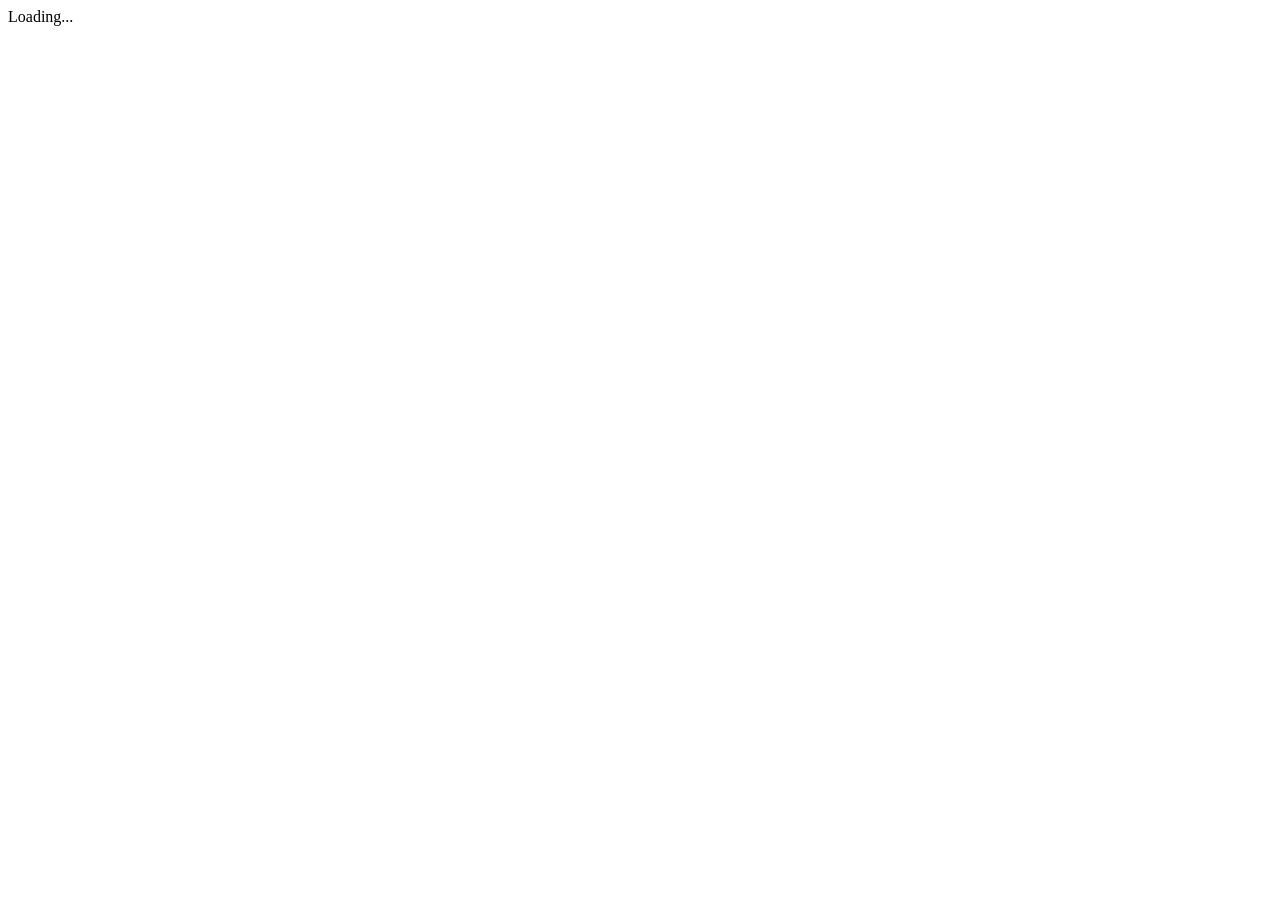
==== index.html @ 3b97b4b2 "Create index.html" ====
<!DOCTYPE html>
<html lang="en">
<head>
  <meta charset="UTF-8">
  <title>CopiioAI Documentation</title>
  <meta http-equiv="X-UA-Compatible" content="IE=edge,chrome=1" />
  <meta name="description" content="Natural language interface for accessing internet data.">
  <meta name="viewport" content="width=device-width, initial-scale=1.0, minimum-scale=1.0">
  <link rel="stylesheet" href="//cdn.jsdelivr.net/npm/docsify@4/lib/themes/vue.css">
</head>
<body>
  <div id="app">Loading...</div>
  <script>
    window.$docsify = {
      name: 'CopiioAI',
      repo: '你的Github用户名/你的仓库名',
      loadSidebar: true, 
      subMaxLevel: 2,    
      coverpage: true 
    }
  </script>
  <script src="//cdn.jsdelivr.net/npm/docsify@4"></script>
</body>
</html>
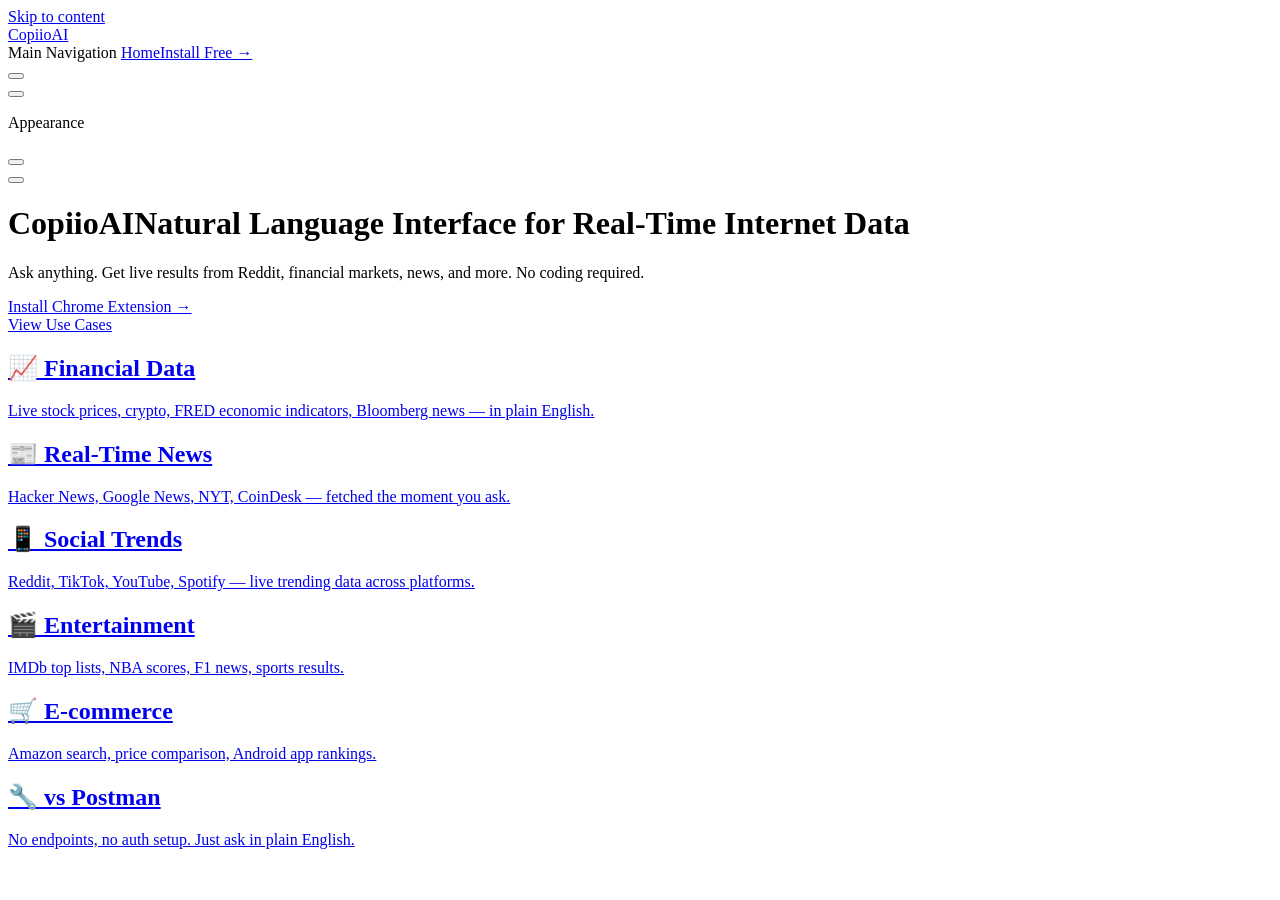
==== commit 0b93f644: "deploy: 711e78bb110bf903428eff7115be8752480be122" ====
--- a/index.html
+++ b/index.html
@@ -1,24 +1,27 @@
 <!DOCTYPE html>
-<html lang="en">
-<head>
-  <meta charset="UTF-8">
-  <title>CopiioAI Documentation</title>
-  <meta http-equiv="X-UA-Compatible" content="IE=edge,chrome=1" />
-  <meta name="description" content="Natural language interface for accessing internet data.">
-  <meta name="viewport" content="width=device-width, initial-scale=1.0, minimum-scale=1.0">
-  <link rel="stylesheet" href="//cdn.jsdelivr.net/npm/docsify@4/lib/themes/vue.css">
-</head>
-<body>
-  <div id="app">Loading...</div>
-  <script>
-    window.$docsify = {
-      name: 'CopiioAI',
-      repo: '你的Github用户名/你的仓库名',
-      loadSidebar: true, 
-      subMaxLevel: 2,    
-      coverpage: true 
-    }
-  </script>
-  <script src="//cdn.jsdelivr.net/npm/docsify@4"></script>
-</body>
-</html>
+<html lang="en-US" dir="ltr">
+  <head>
+    <meta charset="utf-8">
+    <meta name="viewport" content="width=device-width,initial-scale=1">
+    <title>CopiioAI — Natural Language Interface for Real-Time Internet Data | CopiioAI</title>
+    <meta name="description" content="Access live data from Reddit, financial markets, social media, and news — just by asking in plain English. No coding required.">
+    <meta name="generator" content="VitePress v1.6.4">
+    <link rel="preload stylesheet" href="/CopiioAI-Natural-language-interface-for-accessing-internet-data/assets/style.BzeZojkT.css" as="style">
+    <link rel="preload stylesheet" href="/CopiioAI-Natural-language-interface-for-accessing-internet-data/vp-icons.css" as="style">
+    
+    <script type="module" src="/CopiioAI-Natural-language-interface-for-accessing-internet-data/assets/app.DMM6btQ7.js"></script>
+    <link rel="preload" href="/CopiioAI-Natural-language-interface-for-accessing-internet-data/assets/inter-roman-latin.Di8DUHzh.woff2" as="font" type="font/woff2" crossorigin="">
+    <link rel="modulepreload" href="/CopiioAI-Natural-language-interface-for-accessing-internet-data/assets/chunks/theme.BEkiQrYT.js">
+    <link rel="modulepreload" href="/CopiioAI-Natural-language-interface-for-accessing-internet-data/assets/chunks/framework.DqNkCn1z.js">
+    <link rel="modulepreload" href="/CopiioAI-Natural-language-interface-for-accessing-internet-data/assets/index.md.CQlVDtgb.lean.js">
+    <meta name="keywords" content="natural language, real-time internet data, API access, Postman alternative, developer tools, chrome extension">
+    <link rel="canonical" href="https://copiioaicom-spec.github.io/CopiioAI-Natural-language-interface-for-accessing-internet-data/">
+    <script id="check-dark-mode">(()=>{const e=localStorage.getItem("vitepress-theme-appearance")||"auto",a=window.matchMedia("(prefers-color-scheme: dark)").matches;(!e||e==="auto"?a:e==="dark")&&document.documentElement.classList.add("dark")})();</script>
+    <script id="check-mac-os">document.documentElement.classList.toggle("mac",/Mac|iPhone|iPod|iPad/i.test(navigator.platform));</script>
+  </head>
+  <body>
+    <div id="app"><div class="Layout" data-v-5d98c3a5><!--[--><!--]--><!--[--><span tabindex="-1" data-v-0b0ada53></span><a href="#VPContent" class="VPSkipLink visually-hidden" data-v-0b0ada53>Skip to content</a><!--]--><!----><header class="VPNav" data-v-5d98c3a5 data-v-ae24b3ad><div class="VPNavBar" data-v-ae24b3ad data-v-6aa21345><div class="wrapper" data-v-6aa21345><div class="container" data-v-6aa21345><div class="title" data-v-6aa21345><div class="VPNavBarTitle" data-v-6aa21345 data-v-1168a8e4><a class="title" href="/CopiioAI-Natural-language-interface-for-accessing-internet-data/" data-v-1168a8e4><!--[--><!--]--><!----><span data-v-1168a8e4>CopiioAI</span><!--[--><!--]--></a></div></div><div class="content" data-v-6aa21345><div class="content-body" data-v-6aa21345><!--[--><!--]--><div class="VPNavBarSearch search" data-v-6aa21345><!----></div><nav aria-labelledby="main-nav-aria-label" class="VPNavBarMenu menu" data-v-6aa21345 data-v-dc692963><span id="main-nav-aria-label" class="visually-hidden" data-v-dc692963> Main Navigation </span><!--[--><!--[--><a class="VPLink link VPNavBarMenuLink active" href="/CopiioAI-Natural-language-interface-for-accessing-internet-data/" tabindex="0" data-v-dc692963 data-v-e56f3d57><!--[--><span data-v-e56f3d57>Home</span><!--]--></a><!--]--><!--[--><a class="VPLink link vp-external-link-icon VPNavBarMenuLink" href="https://chromewebstore.google.com/detail/copiioai/lejbegpfaanpcilacmakkdediinkmnne" target="_blank" rel="noreferrer" tabindex="0" data-v-dc692963 data-v-e56f3d57><!--[--><span data-v-e56f3d57>Install Free →</span><!--]--></a><!--]--><!--]--></nav><!----><div class="VPNavBarAppearance appearance" data-v-6aa21345 data-v-6c893767><button class="VPSwitch VPSwitchAppearance" type="button" role="switch" title aria-checked="false" data-v-6c893767 data-v-5337faa4 data-v-1d5665e3><span class="check" data-v-1d5665e3><span class="icon" data-v-1d5665e3><!--[--><span class="vpi-sun sun" data-v-5337faa4></span><span class="vpi-moon moon" data-v-5337faa4></span><!--]--></span></span></button></div><div class="VPSocialLinks VPNavBarSocialLinks social-links" data-v-6aa21345 data-v-0394ad82 data-v-7bc22406><!--[--><a class="VPSocialLink no-icon" href="https://github.com/copiioaicom-spec/CopiioAI-Natural-language-interface-for-accessing-internet-data" aria-label="github" target="_blank" rel="noopener" data-v-7bc22406 data-v-bd121fe5><span class="vpi-social-github"></span></a><!--]--></div><div class="VPFlyout VPNavBarExtra extra" data-v-6aa21345 data-v-bb2aa2f0 data-v-cf11d7a2><button type="button" class="button" aria-haspopup="true" aria-expanded="false" aria-label="extra navigation" data-v-cf11d7a2><span class="vpi-more-horizontal icon" data-v-cf11d7a2></span></button><div class="menu" data-v-cf11d7a2><div class="VPMenu" data-v-cf11d7a2 data-v-b98bc113><!----><!--[--><!--[--><!----><div class="group" data-v-bb2aa2f0><div class="item appearance" data-v-bb2aa2f0><p class="label" data-v-bb2aa2f0>Appearance</p><div class="appearance-action" data-v-bb2aa2f0><button class="VPSwitch VPSwitchAppearance" type="button" role="switch" title aria-checked="false" data-v-bb2aa2f0 data-v-5337faa4 data-v-1d5665e3><span class="check" data-v-1d5665e3><span class="icon" data-v-1d5665e3><!--[--><span class="vpi-sun sun" data-v-5337faa4></span><span class="vpi-moon moon" data-v-5337faa4></span><!--]--></span></span></button></div></div></div><div class="group" data-v-bb2aa2f0><div class="item social-links" data-v-bb2aa2f0><div class="VPSocialLinks social-links-list" data-v-bb2aa2f0 data-v-7bc22406><!--[--><a class="VPSocialLink no-icon" href="https://github.com/copiioaicom-spec/CopiioAI-Natural-language-interface-for-accessing-internet-data" aria-label="github" target="_blank" rel="noopener" data-v-7bc22406 data-v-bd121fe5><span class="vpi-social-github"></span></a><!--]--></div></div></div><!--]--><!--]--></div></div></div><!--[--><!--]--><button type="button" class="VPNavBarHamburger hamburger" aria-label="mobile navigation" aria-expanded="false" aria-controls="VPNavScreen" data-v-6aa21345 data-v-e5dd9c1c><span class="container" data-v-e5dd9c1c><span class="top" data-v-e5dd9c1c></span><span class="middle" data-v-e5dd9c1c></span><span class="bottom" data-v-e5dd9c1c></span></span></button></div></div></div></div><div class="divider" data-v-6aa21345><div class="divider-line" data-v-6aa21345></div></div></div><!----></header><!----><!----><div class="VPContent is-home" id="VPContent" data-v-5d98c3a5 data-v-1428d186><div class="VPHome" data-v-1428d186 data-v-8b561e3d><!--[--><!--]--><div class="VPHero VPHomeHero" data-v-8b561e3d data-v-4f9c455b><div class="container" data-v-4f9c455b><div class="main" data-v-4f9c455b><!--[--><!--]--><!--[--><h1 class="heading" data-v-4f9c455b><span class="name clip" data-v-4f9c455b>CopiioAI</span><span class="text" data-v-4f9c455b>Natural Language Interface for Real-Time Internet Data</span></h1><p class="tagline" data-v-4f9c455b>Ask anything. Get live results from Reddit, financial markets, news, and more. No coding required.</p><!--]--><!--[--><!--]--><div class="actions" data-v-4f9c455b><!--[--><div class="action" data-v-4f9c455b><a class="VPButton medium brand" href="https://chromewebstore.google.com/detail/copiioai/lejbegpfaanpcilacmakkdediinkmnne" target="_blank" rel="noreferrer" data-v-4f9c455b data-v-fa7799d5>Install Chrome Extension →</a></div><div class="action" data-v-4f9c455b><a class="VPButton medium alt" href="/CopiioAI-Natural-language-interface-for-accessing-internet-data/use-cases.html" data-v-4f9c455b data-v-fa7799d5>View Use Cases</a></div><!--]--></div><!--[--><!--]--></div><!----></div></div><!--[--><!--]--><!--[--><!--]--><div class="VPFeatures VPHomeFeatures" data-v-8b561e3d data-v-a6181336><div class="container" data-v-a6181336><div class="items" data-v-a6181336><!--[--><div class="grid-6 item" data-v-a6181336><a class="VPLink link no-icon VPFeature" href="/CopiioAI-Natural-language-interface-for-accessing-internet-data/financial-market-data.html" data-v-a6181336 data-v-a3976bdc><!--[--><article class="box" data-v-a3976bdc><!----><h2 class="title" data-v-a3976bdc>📈 Financial Data</h2><p class="details" data-v-a3976bdc>Live stock prices, crypto, FRED economic indicators, Bloomberg news — in plain English.</p><!----></article><!--]--></a></div><div class="grid-6 item" data-v-a6181336><a class="VPLink link no-icon VPFeature" href="/CopiioAI-Natural-language-interface-for-accessing-internet-data/real-time-news.html" data-v-a6181336 data-v-a3976bdc><!--[--><article class="box" data-v-a3976bdc><!----><h2 class="title" data-v-a3976bdc>📰 Real-Time News</h2><p class="details" data-v-a3976bdc>Hacker News, Google News, NYT, CoinDesk — fetched the moment you ask.</p><!----></article><!--]--></a></div><div class="grid-6 item" data-v-a6181336><a class="VPLink link no-icon VPFeature" href="/CopiioAI-Natural-language-interface-for-accessing-internet-data/social-media-trends.html" data-v-a6181336 data-v-a3976bdc><!--[--><article class="box" data-v-a3976bdc><!----><h2 class="title" data-v-a3976bdc>📱 Social Trends</h2><p class="details" data-v-a3976bdc>Reddit, TikTok, YouTube, Spotify — live trending data across platforms.</p><!----></article><!--]--></a></div><div class="grid-6 item" data-v-a6181336><a class="VPLink link no-icon VPFeature" href="/CopiioAI-Natural-language-interface-for-accessing-internet-data/entertainment-data.html" data-v-a6181336 data-v-a3976bdc><!--[--><article class="box" data-v-a3976bdc><!----><h2 class="title" data-v-a3976bdc>🎬 Entertainment</h2><p class="details" data-v-a3976bdc>IMDb top lists, NBA scores, F1 news, sports results.</p><!----></article><!--]--></a></div><div class="grid-6 item" data-v-a6181336><a class="VPLink link no-icon VPFeature" href="/CopiioAI-Natural-language-interface-for-accessing-internet-data/ecommerce-research.html" data-v-a6181336 data-v-a3976bdc><!--[--><article class="box" data-v-a3976bdc><!----><h2 class="title" data-v-a3976bdc>🛒 E-commerce</h2><p class="details" data-v-a3976bdc>Amazon search, price comparison, Android app rankings.</p><!----></article><!--]--></a></div><div class="grid-6 item" data-v-a6181336><a class="VPLink link no-icon VPFeature" href="/CopiioAI-Natural-language-interface-for-accessing-internet-data/postman-alternative.html" data-v-a6181336 data-v-a3976bdc><!--[--><article class="box" data-v-a3976bdc><!----><h2 class="title" data-v-a3976bdc>🔧 vs Postman</h2><p class="details" data-v-a3976bdc>No endpoints, no auth setup. Just ask in plain English.</p><!----></article><!--]--></a></div><!--]--></div></div></div><!--[--><!--]--><div class="vp-doc container" style="" data-v-8b561e3d data-v-8e2d4988><!--[--><div style="position:relative;" data-v-8b561e3d><div></div></div><!--]--></div></div></div><!----><!--[--><!--]--></div></div>
+    <script>window.__VP_HASH_MAP__=JSON.parse("{\"ecommerce-research.md\":\"BgYFob4C\",\"entertainment-data.md\":\"CK2H4h9G\",\"financial-market-data.md\":\"hNR4rMHL\",\"index.md\":\"CQlVDtgb\",\"postman-alternative.md\":\"CrOyb2cB\",\"real-time-news.md\":\"DblegoUQ\",\"social-media-trends.md\":\"D18e74ji\",\"use-cases.md\":\"Cs4LuPqE\"}");window.__VP_SITE_DATA__=JSON.parse("{\"lang\":\"en-US\",\"dir\":\"ltr\",\"title\":\"CopiioAI\",\"description\":\"Natural language interface for accessing real-time internet data. Ask anything — get live results from Reddit, financial markets, news, social media, and more.\",\"base\":\"/CopiioAI-Natural-language-interface-for-accessing-internet-data/\",\"head\":[],\"router\":{\"prefetchLinks\":true},\"appearance\":true,\"themeConfig\":{\"nav\":[{\"text\":\"Home\",\"link\":\"/\"},{\"text\":\"Install Free →\",\"link\":\"https://chromewebstore.google.com/detail/copiioai/lejbegpfaanpcilacmakkdediinkmnne\"}],\"sidebar\":[{\"text\":\"Home\",\"link\":\"/\"},{\"text\":\"Data Sources\",\"items\":[{\"text\":\"Financial Market Data\",\"link\":\"/financial-market-data\"},{\"text\":\"Real-Time News\",\"link\":\"/real-time-news\"},{\"text\":\"Social Media Trends\",\"link\":\"/social-media-trends\"},{\"text\":\"Entertainment & Sports\",\"link\":\"/entertainment-data\"},{\"text\":\"E-commerce Research\",\"link\":\"/ecommerce-research\"}]},{\"text\":\"More\",\"items\":[{\"text\":\"vs Postman\",\"link\":\"/postman-alternative\"},{\"text\":\"Use Cases\",\"link\":\"/use-cases\"}]}],\"socialLinks\":[{\"icon\":\"github\",\"link\":\"https://github.com/copiioaicom-spec/CopiioAI-Natural-language-interface-for-accessing-internet-data\"}]},\"locales\":{},\"scrollOffset\":134,\"cleanUrls\":false}");</script>
+    
+  </body>
+</html>
